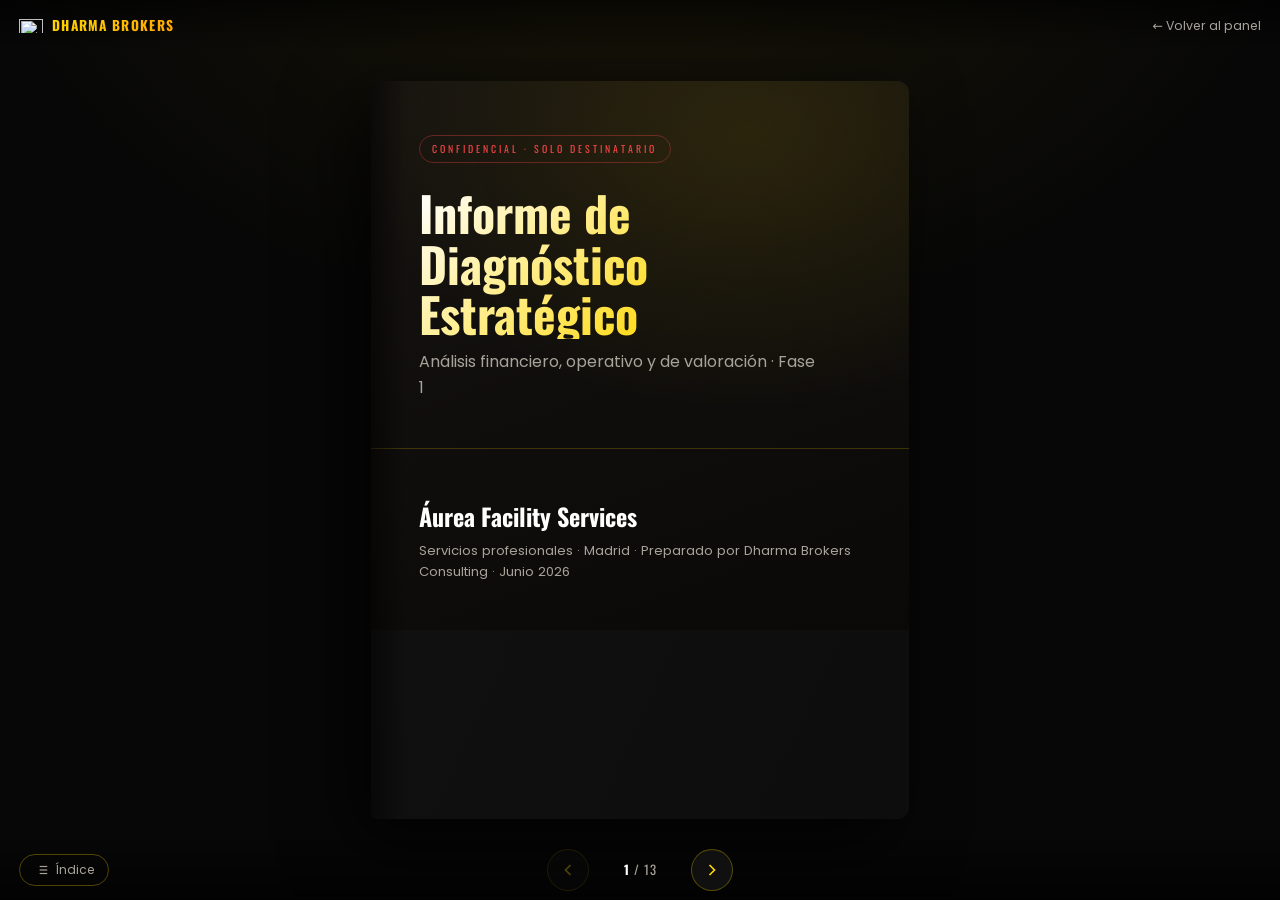
==== informe.html @ 12a85891 "Add files via upload" ====
<!doctype html>
<html lang="es">
<head>
<meta charset="utf-8">
<title>Informe de Diagnóstico · Áurea Facility Services — Dharma Brokers</title>
<meta name="viewport" content="width=device-width, initial-scale=1">
<meta name="theme-color" content="#FFD700">
<link rel="icon" href="favicon.svg">
<link rel="stylesheet" href="site.css">
<style>
  :root{ --gold-10:rgba(255,215,0,.10); --gold-20:rgba(255,215,0,.20); --gold-30:rgba(255,215,0,.30);
         --paper:#121111; --paper-2:#0d0d0d; --ink:#e9e6df; --ink-dim:#a8a39a; --ok:#22c55e; --warn:#FFA500; --crit:#ef4444; }
  *{box-sizing:border-box;}
  html,body{margin:0;height:100%;background:#070707;color:#fff;font-family:'Poppins',system-ui,sans-serif;overflow:hidden;}
  .stage{position:fixed;inset:0;display:flex;flex-direction:column;align-items:center;justify-content:center;
    background:radial-gradient(1100px 700px at 50% -10%, rgba(255,215,0,.07), transparent 60%), #070707;}
  .topbar{position:fixed;top:0;left:0;right:0;height:52px;display:flex;align-items:center;justify-content:space-between;
    padding:0 1.2rem;z-index:50;background:linear-gradient(180deg,rgba(0,0,0,.6),transparent);}
  .topbar .brand{display:inline-flex;align-items:center;gap:.55rem;}
  .topbar .brand img{width:24px;}
  .topbar .brand b{font-family:'Oswald';font-weight:800;letter-spacing:1.3px;font-size:.85rem;
    background:linear-gradient(135deg,var(--gold),var(--gold-soft));-webkit-background-clip:text;background-clip:text;-webkit-text-fill-color:transparent;}
  .topbar a.back{color:var(--ink-dim);font-size:.78rem;text-decoration:none;display:inline-flex;align-items:center;gap:.4rem;}
  .topbar a.back:hover{color:var(--gold);}

  /* book */
  .book-wrap{perspective:2600px;}
  .book{position:relative;height:min(82vh,860px);width:min(92vw, calc(82vh * 0.73));
    border-radius:6px 12px 12px 6px;box-shadow:-18px 24px 70px rgba(0,0,0,.7);}
  .page,.leaf{position:absolute;inset:0;border-radius:6px 12px 12px 6px;overflow:hidden;}
  .page{background:linear-gradient(115deg,var(--paper) 0%, var(--paper-2) 100%);}
  .page::before{content:'';position:absolute;top:0;bottom:0;left:0;width:34px;
    background:linear-gradient(90deg, rgba(0,0,0,.5), transparent);pointer-events:none;z-index:5;}
  .leaf{transform-origin:left center;transform-style:preserve-3d;transition:transform .66s cubic-bezier(.6,.02,.2,1);z-index:20;display:none;}
  .leaf .face{position:absolute;inset:0;border-radius:6px 12px 12px 6px;overflow:hidden;backface-visibility:hidden;-webkit-backface-visibility:hidden;
    background:linear-gradient(115deg,var(--paper) 0%, var(--paper-2) 100%);}
  .leaf .face.back{transform:rotateY(180deg);}
  .leaf .face::before{content:'';position:absolute;top:0;bottom:0;left:0;width:34px;background:linear-gradient(90deg, rgba(0,0,0,.5), transparent);z-index:5;}
  .leaf.flipping .face.front::after{content:'';position:absolute;inset:0;background:linear-gradient(90deg,transparent 60%,rgba(0,0,0,.32));z-index:6;}

  .pg{position:absolute;inset:0;overflow-y:auto;padding:clamp(1.6rem,3.4vw,2.8rem) clamp(1.6rem,3.4vw,2.6rem) clamp(2.4rem,4vw,3rem) clamp(2.4rem,4vw,3.2rem);}
  .pg::-webkit-scrollbar{width:5px;} .pg::-webkit-scrollbar-thumb{background:var(--gold-30);border-radius:3px;}
  .pnum{position:absolute;bottom:.9rem;right:1.4rem;font-family:'Oswald';font-size:.66rem;letter-spacing:1.5px;color:var(--ink-dim);}
  .ph{font-family:'Oswald';font-size:.64rem;letter-spacing:2.5px;text-transform:uppercase;color:var(--gold);margin-bottom:.2rem;}
  .pg h2{font-family:'Oswald';font-weight:800;font-size:clamp(1.5rem,3.4vw,2.1rem);line-height:1.1;margin:.1rem 0 1rem;color:#fff;}
  .pg h2 em{font-style:italic;color:var(--gold);}
  .pg h3{font-family:'Oswald';font-weight:700;font-size:1.05rem;color:var(--gold);margin:1.3rem 0 .5rem;}
  .pg p{font-size:clamp(.86rem,1.55vw,.96rem);line-height:1.75;color:var(--ink);margin:0 0 .85rem;}
  .pg p b{color:#fff;} .pg .dim{color:var(--ink-dim);} .pg .gold{color:var(--gold);}
  .pg .lead{font-size:clamp(1rem,1.9vw,1.15rem);line-height:1.7;color:#fff;font-weight:500;}
  .pg .rule{height:1px;background:linear-gradient(90deg,var(--gold-30),transparent);margin:1.1rem 0;}
  .pg ul{list-style:none;margin:.2rem 0 1rem;padding:0;}
  .pg ul li{position:relative;padding-left:1.3rem;margin-bottom:.5rem;font-size:.88rem;line-height:1.55;color:var(--ink);}
  .pg ul li::before{content:'';position:absolute;left:.2rem;top:.62em;width:6px;height:6px;border-radius:50%;background:var(--gold);}

  /* visual bits inside pages */
  .statband{display:flex;gap:.7rem;margin:1rem 0;flex-wrap:wrap;}
  .sb{flex:1;min-width:88px;background:rgba(255,255,255,.03);border:1px solid var(--gold-20);border-radius:11px;padding:.7rem .8rem;}
  .sb .v{font-family:'Oswald';font-weight:800;font-size:1.5rem;line-height:1;}
  .sb .l{font-size:.64rem;color:var(--ink-dim);margin-top:.25rem;letter-spacing:.4px;text-transform:uppercase;}
  .scbar{margin:.5rem 0;}
  .scbar .row{display:grid;grid-template-columns:96px 1fr auto;align-items:center;gap:.7rem;margin-bottom:.5rem;}
  .scbar .row .n{font-size:.78rem;color:var(--ink-dim);}
  .scbar .row .t{height:20px;border-radius:6px;background:rgba(255,255,255,.05);overflow:hidden;}
  .scbar .row .t>i{display:block;height:100%;border-radius:6px;}
  .scbar .row .e{font-family:'Oswald';font-weight:700;font-size:.92rem;color:#fff;}
  .quotebox{border-left:3px solid var(--gold);background:rgba(255,215,0,.05);border-radius:0 10px 10px 0;padding:.9rem 1.1rem;margin:1rem 0;font-style:italic;color:#fff;font-size:.92rem;line-height:1.55;}
  .coi{display:inline-block;background:rgba(239,68,68,.13);color:#ff8585;border-radius:7px;padding:.25rem .6rem;font-family:'Oswald';font-weight:700;font-size:.8rem;letter-spacing:.5px;}
  .kv{display:flex;justify-content:space-between;border-top:1px solid rgba(255,255,255,.07);padding:.45rem 0;font-size:.85rem;}
  .kv span:first-child{color:var(--ink-dim);} .kv span:last-child{color:#fff;font-family:'Oswald';font-weight:600;}
  .areagrid .ar{display:grid;grid-template-columns:42px 1fr;gap:.7rem;align-items:center;padding:.55rem 0;border-top:1px solid rgba(255,255,255,.07);}
  .areagrid .ar .as{font-family:'Oswald';font-weight:800;font-size:1.2rem;text-align:center;}
  .areagrid .ar b{font-size:.92rem;color:#fff;} .areagrid .ar p{margin:.1rem 0 0;font-size:.76rem;color:var(--ink-dim);line-height:1.4;}

  /* cover */
  .cover{display:flex;flex-direction:column;height:100%;justify-content:space-between;
    background:radial-gradient(700px 500px at 70% 10%, rgba(255,215,0,.10), transparent 55%), linear-gradient(160deg,#161310,#0a0908);}
  .cover .ct{padding:clamp(2rem,4vw,3rem);}
  .cover img.logo{width:56px;margin-bottom:1.5rem;}
  .cover .conf{font-family:'Oswald';font-size:.62rem;letter-spacing:3px;text-transform:uppercase;color:var(--crit);border:1px solid rgba(239,68,68,.35);border-radius:50px;padding:.3rem .8rem;display:inline-block;}
  .cover h1{font-family:'Oswald';font-weight:800;font-size:clamp(2rem,5vw,3rem);line-height:1.05;margin:1.6rem 0 .6rem;
    background:linear-gradient(135deg,#fff 0%,var(--gold) 70%,var(--gold-soft));-webkit-background-clip:text;background-clip:text;-webkit-text-fill-color:transparent;}
  .cover .sub{color:var(--ink-dim);font-size:1rem;line-height:1.6;max-width:90%;}
  .cover .foot{padding:clamp(2rem,4vw,3rem);border-top:1px solid var(--gold-20);}
  .cover .foot .co{font-family:'Oswald';font-weight:700;font-size:1.5rem;color:#fff;}
  .cover .foot .meta{color:var(--ink-dim);font-size:.82rem;margin-top:.3rem;}

  c-c{color:var(--crit);} 

  /* chrome / controls */
  .controls{position:fixed;bottom:0;left:0;right:0;height:60px;display:flex;align-items:center;justify-content:center;gap:1rem;z-index:50;
    background:linear-gradient(0deg,rgba(0,0,0,.6),transparent);}
  .nbtn{width:42px;height:42px;border-radius:50%;border:1px solid var(--gold-30);background:rgba(20,20,20,.8);color:var(--gold);cursor:pointer;display:grid;place-items:center;transition:all .15s;}
  .nbtn:hover{background:var(--gold-10);} .nbtn:disabled{opacity:.3;cursor:default;}
  .nbtn svg{width:20px;height:20px;}
  .pind{font-family:'Oswald';font-size:.8rem;letter-spacing:1px;color:var(--ink-dim);min-width:70px;text-align:center;}
  .pind b{color:#fff;}
  .idxbtn{position:absolute;left:1.2rem;background:transparent;border:1px solid var(--gold-30);color:var(--ink-dim);border-radius:50px;padding:.4rem .9rem;font-family:'Poppins';font-size:.76rem;cursor:pointer;display:inline-flex;align-items:center;gap:.4rem;}
  .idxbtn:hover{color:var(--gold);border-color:var(--gold);}
  .edge{position:absolute;top:0;bottom:0;width:22%;z-index:18;cursor:pointer;}
  .edge.l{left:0;} .edge.r{right:0;}

  /* index drawer */
  .drawer{position:fixed;inset:0;z-index:60;background:rgba(7,7,7,.9);backdrop-filter:blur(8px);display:none;padding:3.5rem 1.5rem;overflow-y:auto;}
  .drawer.open{display:block;}
  .drawer-in{max-width:560px;margin:0 auto;}
  .drawer h3{font-family:'Oswald';font-weight:800;font-size:1.4rem;color:#fff;margin:0 0 1.2rem;}
  .drawer .it{display:flex;align-items:center;gap:.9rem;padding:.75rem .9rem;border-radius:10px;cursor:pointer;border:1px solid transparent;}
  .drawer .it:hover{background:var(--gold-10);border-color:var(--gold-30);}
  .drawer .it .ix{font-family:'Oswald';font-weight:700;color:var(--gold);width:28px;}
  .drawer .it .ti{color:#eee;font-size:.94rem;}
  .drawer .close{position:absolute;top:1.2rem;right:1.4rem;background:transparent;border:none;color:var(--ink-dim);font-size:1.8rem;cursor:pointer;line-height:1;}
  .progress{position:fixed;top:0;left:0;height:2px;background:linear-gradient(90deg,var(--gold),var(--gold-soft));z-index:55;transition:width .3s;}

  @media (max-width:560px){
    .book{height:min(80vh,720px);width:94vw;}
    .topbar .brand b{display:none;}
  }
</style>
</head>
<body>

<div class="progress" id="progress"></div>
<div class="topbar">
  <span class="brand"><img src="assets/logo-compass-white.png" alt=""><b>DHARMA BROKERS</b></span>
  <a class="back" href="index.html">← Volver al panel</a>
</div>

<div class="stage">
  <div class="book-wrap">
    <div class="book">
      <div class="page"><div id="bookFront"></div></div>
      <div class="leaf" id="leaf">
        <div class="face front"></div>
        <div class="face back"></div>
      </div>
      <div class="edge l" id="edgeL"></div>
      <div class="edge r" id="edgeR"></div>
    </div>
  </div>
</div>

<div class="controls">
  <button class="idxbtn" id="idxBtn"><svg width="14" height="14" viewBox="0 0 24 24" fill="none" stroke="currentColor" stroke-width="2"><line x1="8" y1="6" x2="21" y2="6"/><line x1="8" y1="12" x2="21" y2="12"/><line x1="8" y1="18" x2="21" y2="18"/><line x1="3" y1="6" x2="3.01" y2="6"/><line x1="3" y1="12" x2="3.01" y2="12"/><line x1="3" y1="18" x2="3.01" y2="18"/></svg> Índice</button>
  <button class="nbtn" id="prev"><svg viewBox="0 0 24 24" fill="none" stroke="currentColor" stroke-width="2"><path d="M15 18l-6-6 6-6"/></svg></button>
  <div class="pind" id="pind"></div>
  <button class="nbtn" id="next"><svg viewBox="0 0 24 24" fill="none" stroke="currentColor" stroke-width="2"><path d="M9 18l6-6-6-6"/></svg></button>
</div>

<div class="drawer" id="drawer">
  <button class="close" id="drawerClose">×</button>
  <div class="drawer-in"><h3>Índice del informe</h3><div id="drawerList"></div></div>
</div>

<script>
/* ---- helpers para bloques visuales ---- */
function scbar(rows){ // rows: [name, pct, value, color]
  return '<div class="scbar">' + rows.map(function(r){
    return '<div class="row"><span class="n">'+r[0]+'</span><span class="t"><i style="width:'+r[1]+'%;background:'+r[3]+'"></i></span><span class="e">'+r[2]+'</span></div>';
  }).join('') + '</div>';
}

/* ============================== PÁGINAS ============================== */
var PAGES = [
{ title:'Portada', html:
  '<div class="cover">'+
   '<div class="ct"><img class="logo" src="assets/logo-compass-white.png" alt="">'+
     '<span class="conf">Confidencial · solo destinatario</span>'+
     '<h1>Informe de Diagnóstico Estratégico</h1>'+
     '<div class="sub">Análisis financiero, operativo y de valoración · Fase 1</div>'+
   '</div>'+
   '<div class="foot"><div class="co">Áurea Facility Services</div>'+
     '<div class="meta">Servicios profesionales · Madrid · Preparado por Dharma Brokers Consulting · Junio 2026</div></div>'+
  '</div>' },

{ title:'Índice y cómo leerlo', html:
  '<div class="pg"><div class="ph">Orientación</div><h2>Cómo leer <em>este informe</em>.</h2>'+
  '<p>Este documento es un diagnóstico priorizado, no exhaustivo. En 5 días hemos identificado el 80 % de los factores que más afectan al valor de su empresa y a su autonomía operativa. No encontrará relleno: cada afirmación tiene un número detrás.</p>'+
  '<div class="rule"></div>'+
  '<h3>Recorrido</h3>'+
  '<ul>'+
   '<li><b>Resumen ejecutivo</b> — la tesis en una página.</li>'+
   '<li><b>La empresa y su mercado</b> — contexto.</li>'+
   '<li><b>Valoración</b> — tres escenarios y su metodología.</li>'+
   '<li><b>Dependencia del fundador</b> — la cifra que descuentan los compradores.</li>'+
   '<li><b>Los 3 bloqueos críticos</b> — con coste de inacción.</li>'+
   '<li><b>Diagnóstico por área</b> y <b>hoja de ruta de 90 días</b>.</li>'+
   '<li><b>Pre-auditoría</b> y siguiente paso.</li>'+
  '</ul>'+
  '<div class="quotebox">Lo que sigue está pensado para que pueda tomar una decisión — crecer, vender o captar capital — con criterio, no con intuición.</div>'+
  '</div>' },

{ title:'Resumen ejecutivo', html:
  '<div class="pg"><div class="ph">01 · Resumen ejecutivo</div><h2>Negocio rentable y con marca, pero <em>atado a su fundador</em>.</h2>'+
  '<p class="lead">Áurea es un activo sano con cimientos vendibles — y, hoy, una extensión de su dueño.</p>'+
  '<p>Con 9 años de trayectoria, <b>1,6 M€</b> de facturación y un EBITDA normalizado del <b>15 %</b>, Áurea cuenta con contratos recurrentes, una tasa de renovación superior al 85 % y reputación en su nicho. Su foso defensivo es la confianza de clientes de larga duración.</p>'+
  '<p>El problema no es comercial, es estructural: el negocio depende del fundador en sus tres engranajes críticos — cierra él las ventas relevantes, valida él la operativa y centraliza él la cuenta que aporta el <b>28 %</b> de la facturación. Un comprador descuenta esa dependencia con fuerza.</p>'+
  '<div class="statband">'+
    '<div class="sb"><div class="v" style="color:#ff6b6b">3,2<span style="font-size:.7rem">/10</span></div><div class="l">Autonomía</div></div>'+
    '<div class="sb"><div class="v" style="color:var(--warn)">41</div><div class="l">Prep. venta</div></div>'+
    '<div class="sb"><div class="v" style="color:var(--warn)">54</div><div class="l">Salud operativa</div></div>'+
  '</div>'+
  '<p>La oportunidad: la empresa está dejando entre un <b class="gold">25 % y 30 %</b> de su valoración sobre la mesa. Capturarla no exige vender más, sino transformar conocimiento tácito en activo transferible.</p>'+
  '</div>' },

{ title:'La empresa y su mercado', html:
  '<div class="pg"><div class="ph">02 · Contexto</div><h2>La empresa y <em>su mercado</em>.</h2>'+
  '<p>Áurea opera en mantenimiento integral (facility management) para clientes corporativos en el área de Madrid: limpieza técnica, pequeñas reformas, mantenimiento preventivo y correctivo. Es un mercado fragmentado, de relación y recurrencia, donde la confianza pesa más que el precio — y donde la consolidación por compra es habitual.</p>'+
  '<h3>Lo que la hace valiosa</h3>'+
  '<ul><li>Ingresos recurrentes con renovación &gt; 85 %.</li>'+
   '<li>Reputación y red de contactos del fundador en el tejido empresarial local.</li>'+
   '<li>Equipo operativo competente y estable.</li></ul>'+
  '<h3>Lo que un comprador mira primero</h3>'+
  '<ul><li>¿Sobrevive la cartera sin el fundador?</li>'+
   '<li>¿Está el conocimiento documentado o en cabezas?</li>'+
   '<li>¿Son los números verificables?</li></ul>'+
  '<p class="dim">Las tres respuestas, hoy, juegan en contra del precio. Las tres son corregibles en 90 días.</p>'+
  '</div>' },

{ title:'Valoración', html:
  '<div class="pg"><div class="ph">03 · Valoración</div><h2>Cuánto vale <em>hoy</em> — y cuánto podría valer.</h2>'+
  '<p>Aplicando múltiplos de EBITDA del sector servicios (<b>5,0× base</b>) sobre un EBITDA normalizado de <b>240 k€</b>, ajustado por geografía, ciclo de mercado, tamaño, crecimiento, antigüedad, recurrencia y dependencia del fundador:</p>'+
  scbar([['Mínimo viable',55,'520 K€','linear-gradient(90deg,#ef4444,#f87171)'],
         ['Realista (hoy)',78,'737 K€','linear-gradient(90deg,#FFD700,#FFA500)'],
         ['Objetivo',100,'945 K€','linear-gradient(90deg,#FFA500,#22c55e)']])+
  '<div class="kv"><span>Fórmula</span><span style="font-size:.78rem">EBITDA × Múltiplo × Ajustes × Dependencia</span></div>'+
  '<div class="kv"><span>EBITDA normalizado</span><span>240 K€</span></div>'+
  '<div class="kv"><span>Múltiplo efectivo (realista)</span><span>3,07×</span></div>'+
  '<p style="margin-top:1rem">La palanca que separa el escenario realista del objetivo es la <b>dependencia del fundador</b>. Reducirla de alta a baja añade <b class="gold">≈208 K€</b> de valor — sin tocar la facturación. El resto de palancas (geografía, ciclo, tamaño…) ajustan el múltiplo base de mercado.</p>'+
  '<p class="dim" style="font-size:.78rem">Rango orientativo. Una valoración formal requiere due diligence y comparables transaccionales recientes.</p>'+
  '</div>' },

{ title:'Dependencia del fundador', html:
  '<div class="pg"><div class="ph">04 · Dependencia</div><h2>Dónde se va el tiempo <em>del dueño</em>.</h2>'+
  '<p>El fundador dedica <b>31 horas semanales</b> a la operativa, con un índice de dependencia de <b style="color:#ff6b6b">7,5/10</b>. La concentración es máxima donde más duele para una venta: Ventas y Delivery.</p>'+
  scbar([['Ventas',100,'12 h','linear-gradient(90deg,#ef4444,#f87171)'],
         ['Delivery',67,'8 h','linear-gradient(90deg,#ef4444,#f87171)'],
         ['Administración',50,'6 h','linear-gradient(90deg,#FFA500,#FFD700)'],
         ['Marketing',25,'3 h','linear-gradient(90deg,#38bdf8,#7dd3fc)'],
         ['Seguridad',17,'2 h','linear-gradient(90deg,#FFA500,#FFD700)']])+
  '<h3>Relaciones críticas no documentadas</h3>'+
  '<ul><li>Cliente principal (28 % de la facturación): relación exclusiva del fundador, sin permanencia.</li>'+
   '<li>Proveedor clave: acuerdo de precio verbal, sin formalizar.</li>'+
   '<li>Línea de crédito (120 k€): avalada a título personal del fundador.</li></ul>'+
  '<div class="quotebox">Todo lo que se va con el fundador si él se va. Es lo primero que un comprador exige blindar.</div>'+
  '</div>' },

{ title:'Bloqueo 1 · Concentración de cliente', html:
  '<div class="pg"><div class="ph">05 · Bloqueo crítico #1</div><h2>Concentración <em>de cliente</em>.</h2>'+
  '<span class="coi">COI: 38 K€ / trimestre</span>'+
  '<p style="margin-top:1rem">Un solo cliente concentra el <b>28 %</b> de la facturación (≈448 k€/año) y su relación depende en exclusiva del fundador, sin contrato de permanencia. Si ese cliente se va — o se va con el fundador tras la operación — el negocio pierde más de un cuarto de sus ingresos de golpe. No reduce el valor por rentabilidad, sino por <b>riesgo de ingresos</b>: el múltiplo aplicable cae.</p>'+
  '<h3>Evidencia</h3>'+
  '<ul><li>El segundo mayor cliente no llega a 95 k€/año.</li>'+
   '<li>No existe contrato de permanencia ni penalización por salida.</li>'+
   '<li>El interlocutor único es el fundador; el equipo no tiene relación directa.</li></ul>'+
  '<div class="quotebox">Recomendación: contrato a 24 meses y un segundo interlocutor del equipo en la cuenta, antes de cualquier proceso de venta.</div>'+
  '</div>' },

{ title:'Bloqueo 2 · Operativa sin documentar', html:
  '<div class="pg"><div class="ph">05 · Bloqueo crítico #2</div><h2>Operativa <em>sin documentar</em>.</h2>'+
  '<span class="coi">COI: 30 K€ / trimestre</span>'+
  '<p style="margin-top:1rem">El proceso de entrega funciona bien, pero vive en la cabeza del fundador y de dos responsables veteranos. No hay procedimientos escritos ni formación reglada. Esto pone un techo a la escala — no se crece sin clonar al dueño — y es un riesgo que el due diligence saca a la luz: la calidad la garantizan personas, no un sistema.</p>'+
  '<h3>Evidencia</h3>'+
  '<ul><li>0 de los 5 servicios principales tiene procedimiento (SOP) escrito.</li>'+
   '<li>La incorporación de un técnico depende de acompañamiento informal.</li>'+
   '<li>Dos personas concentran el conocimiento crítico.</li></ul>'+
  '<div class="quotebox">Recomendación: documentar los SOP de los 5 servicios core y formar al equipo. Es la palanca que más sube la valoración.</div>'+
  '</div>' },

{ title:'Bloqueo 3 · Información financiera dispersa', html:
  '<div class="pg"><div class="ph">05 · Bloqueo crítico #3</div><h2>Información financiera <em>dispersa</em>.</h2>'+
  '<span class="coi">COI: 22 K€ / trimestre</span>'+
  '<p style="margin-top:1rem">Los números existen pero están repartidos entre la gestoría, hojas de cálculo propias y el criterio del fundador. No hay un cuadro de mando con el margen real por línea de servicio, así que las decisiones de precio se toman por intuición. Un comprador interpreta la opacidad como riesgo y la castiga — a menudo más que al propio resultado, porque no puede confiar en lo que no puede verificar.</p>'+
  '<h3>Evidencia</h3>'+
  '<ul><li>El margen por línea solo se conoce agregado al cierre anual.</li>'+
   '<li>Conviven tres fuentes de verdad sin conciliar.</li>'+
   '<li>Sin previsión de tesorería más allá de 30 días.</li></ul>'+
  '<div class="quotebox">Recomendación: cuadro de mando único con margen por línea, caja y antigüedad de cobros. Bajo esfuerzo, alto retorno.</div>'+
  '</div>' },

{ title:'Diagnóstico por área', html:
  '<div class="pg"><div class="ph">06 · Diagnóstico</div><h2>Las cinco áreas, <em>sin maquillaje</em>.</h2>'+
  '<div class="areagrid">'+
    '<div class="ar"><div class="as" style="color:#ff6b6b">38</div><div><b>Ventas</b> <span style="color:#ff8585;font-size:.72rem">· crítico</span><p>El proceso de venta es el fundador. Sin CRM. Cuenta principal concentrada.</p></div></div>'+
    '<div class="ar"><div class="as" style="color:var(--warn)">48</div><div><b>Marketing</b> <span style="color:var(--warn);font-size:.72rem">· atención</span><p>Capta por recomendación; sin sistema ni atribución.</p></div></div>'+
    '<div class="ar"><div class="as" style="color:var(--warn)">50</div><div><b>Seguridad</b> <span style="color:var(--warn);font-size:.72rem">· atención</span><p>Accesos y crédito a nombre personal. Punto único de fallo.</p></div></div>'+
    '<div class="ar"><div class="as" style="color:var(--warn)">56</div><div><b>Delivery</b> <span style="color:var(--warn);font-size:.72rem">· atención</span><p>Buena calidad sobre conocimiento tácito. Sin SOP.</p></div></div>'+
    '<div class="ar"><div class="as" style="color:var(--warn)">58</div><div><b>Administración</b> <span style="color:var(--warn);font-size:.72rem">· atención</span><p>Caja sana, pero sin cuadro de mando ni margen por línea.</p></div></div>'+
  '</div>'+
  '<p style="margin-top:1rem" class="dim">Ninguna área está optimizada. La buena noticia: todas mejoran con las mismas tres palancas — documentar, delegar y dar visibilidad.</p>'+
  '</div>' },

{ title:'Hoja de ruta 90 días', html:
  '<div class="pg"><div class="ph">07 · Hoja de ruta</div><h2>90 días. <em>Accionable, no genérica</em>.</h2>'+
  '<div class="statband">'+
    '<div class="sb"><div class="v gold">+335 K€</div><div class="l">Valor potencial</div></div>'+
    '<div class="sb"><div class="v">33 h</div><div class="l">Horas/mes liberadas</div></div>'+
  '</div>'+
  '<h3>Días 0-30 · cimientos</h3>'+
  '<ul><li>Blindar el cliente principal (contrato 24 meses).</li><li>Cuadro de mando financiero (margen por línea).</li></ul>'+
  '<h3>Días 30-60 · transferir</h3>'+
  '<ul><li>Documentar los SOP de los 5 servicios core.</li><li>Delegar el cierre comercial &lt; 15 k€.</li></ul>'+
  '<h3>Días 60-90 · escalar</h3>'+
  '<ul><li>Automatizar captación y seguimiento.</li><li>Regularizar accesos y relaciones críticas.</li></ul>'+
  '<p class="dim">Prioridad por impacto en valor, no por urgencia operativa. La acción de mayor retorno es documentar la operativa (+90 k€).</p>'+
  '</div>' },

{ title:'Pre-auditoría y conclusión', html:
  '<div class="pg"><div class="ph">08 · Pre-auditoría · conclusión</div><h2>Lo que pediría <em>un comprador serio</em>.</h2>'+
  '<p>Preparación documental actual: <b class="gold">≈41 %</b>. Huecos de alto impacto sin resolver: contratos con clientes top-5, procedimientos operativos y cuentas auditadas.</p>'+
  '<div class="kv"><span>Cuentas auditadas (3 ejercicios)</span><span style="color:var(--warn)">Parcial</span></div>'+
  '<div class="kv"><span>Contratos clientes top-5</span><span style="color:#ff8585">Falta</span></div>'+
  '<div class="kv"><span>Procedimientos operativos (SOP)</span><span style="color:#ff8585">Falta</span></div>'+
  '<div class="kv"><span>Organigrama y puestos</span><span style="color:var(--ok)">Completo</span></div>'+
  '<div class="rule"></div>'+
  '<h3>Conclusión</h3>'+
  '<p>Áurea es un negocio sano y con marca, pero hoy es una extensión de su fundador. La oportunidad no es arreglar algo roto, sino convertir un activo personal en un <b>activo transferible</b> — y capturar el 25-30 % de valoración que esa transformación libera. El siguiente paso natural es ejecutar la hoja de ruta.</p>'+
  '</div>' },

{ title:'Contraportada', html:
  '<div class="cover">'+
   '<div class="ct"><img class="logo" src="assets/logo-compass-white.png" alt="">'+
     '<h1 style="font-size:clamp(1.7rem,4vw,2.4rem)">¿Listo para ejecutar la hoja de ruta?</h1>'+
     '<div class="sub">Este diagnóstico es 100 % suyo y autónomo. Si decide ejecutarlo con nosotros en la Fase 2, el coste de la Fase 1 se descuenta al completo.</div>'+
   '</div>'+
   '<div class="foot"><div class="co" style="font-size:1.1rem">Dharma Brokers Consulting</div>'+
     '<div class="meta">Operaciones confidenciales · Europa · LATAM · EE.UU. · © 2026</div></div>'+
  '</div>' },
];

/* ============================== MOTOR DEL LIBRO ============================== */
var KEY='dharma_book_pg';
var cur = (function(){ var n=parseInt(localStorage.getItem(KEY),10); return (isFinite(n)&&n>=0&&n<PAGES.length)?n:0; })();
var busy=false;
var bookFront=document.getElementById('bookFront');
var leaf=document.getElementById('leaf');
var faceFront=leaf.querySelector('.front'), faceBack=leaf.querySelector('.back');
var pind=document.getElementById('pind'), progress=document.getElementById('progress');
var prevB=document.getElementById('prev'), nextB=document.getElementById('next');

function chrome(){
  pind.innerHTML='<b>'+(cur+1)+'</b> / '+PAGES.length;
  progress.style.width=((cur)/(PAGES.length-1)*100)+'%';
  prevB.disabled=(cur===0); nextB.disabled=(cur===PAGES.length-1);
  localStorage.setItem(KEY,cur);
}
function showStatic(){ bookFront.innerHTML=PAGES[cur].html; chrome(); }

function go(dir){
  var dest=cur+dir;
  if(busy||dest<0||dest>=PAGES.length) return;
  busy=true;
  bookFront.innerHTML=PAGES[dest].html; // destino debajo
  leaf.style.transition='none';
  if(dir>0){ faceFront.innerHTML=PAGES[cur].html; faceBack.innerHTML=PAGES[dest].html; leaf.style.transform='rotateY(0deg)'; }
  else      { faceFront.innerHTML=PAGES[dest].html; faceBack.innerHTML=PAGES[cur].html; leaf.style.transform='rotateY(-180deg)'; }
  leaf.style.display='block'; leaf.classList.add('flipping');
  // force reflow then animate
  void leaf.offsetWidth;
  leaf.style.transition='transform .66s cubic-bezier(.6,.02,.2,1)';
  leaf.style.transform= dir>0 ? 'rotateY(-180deg)' : 'rotateY(0deg)';
  var done=function(){
    leaf.removeEventListener('transitionend',done);
    leaf.style.display='none'; leaf.classList.remove('flipping');
    cur=dest; chrome(); busy=false;
  };
  leaf.addEventListener('transitionend',done);
  // safety timeout
  setTimeout(function(){ if(busy){ done(); } },800);
}

function goTo(i){ if(i===cur)return; cur=i; showStatic(); }

prevB.onclick=function(){go(-1);};
nextB.onclick=function(){go(1);};
document.getElementById('edgeR').onclick=function(){go(1);};
document.getElementById('edgeL').onclick=function(){go(-1);};
document.addEventListener('keydown',function(e){ if(e.key==='ArrowRight')go(1); else if(e.key==='ArrowLeft')go(-1); else if(e.key==='Escape')closeDrawer(); });

/* swipe */
var tx=null;
document.querySelector('.book').addEventListener('touchstart',function(e){tx=e.touches[0].clientX;},{passive:true});
document.querySelector('.book').addEventListener('touchend',function(e){ if(tx===null)return; var dx=e.changedTouches[0].clientX-tx; if(Math.abs(dx)>45){ go(dx<0?1:-1);} tx=null;},{passive:true});

/* index drawer */
var drawer=document.getElementById('drawer'), list=document.getElementById('drawerList');
PAGES.forEach(function(p,i){
  var d=document.createElement('div'); d.className='it';
  d.innerHTML='<span class="ix">'+(i+1)+'</span><span class="ti">'+p.title+'</span>';
  d.onclick=function(){ goTo(i); closeDrawer(); };
  list.appendChild(d);
});
function openDrawer(){drawer.classList.add('open');}
function closeDrawer(){drawer.classList.remove('open');}
document.getElementById('idxBtn').onclick=openDrawer;
document.getElementById('drawerClose').onclick=closeDrawer;
drawer.addEventListener('click',function(e){ if(e.target===drawer) closeDrawer(); });

showStatic();
</script>
</body>
</html>
---- site.css ----
/* ============================================================
   DHARMA BROKERS — Site CSS
   Diagnóstico · Optimización · Intermediación
   ============================================================ */

@import url('https://fonts.googleapis.com/css2?family=Oswald:wght@400;500;600;700;800;900&family=Poppins:wght@300;400;500;600;700;800&display=swap');

:root {
  --gold: #FFD700;
  --gold-soft: #FFA500;
  --gold-deep: #FF8C00;
  --dark: #0A0A0A;
  --dark-2: #131313;
  --dark-3: #1A1A1A;
  --text: #FFFFFF;
  --text-muted: #B0B0B0;
  --text-dim: rgba(255,255,255,0.4);
  --line: rgba(255,215,0,0.12);
  --line-soft: rgba(255,215,0,0.06);
  --danger: #ef4444;
  --container: 1280px;
}

*,*::before,*::after { box-sizing: border-box; margin: 0; padding: 0; }

html, body { background: var(--dark); color: var(--text); font-family: 'Poppins', system-ui, sans-serif; line-height: 1.6; -webkit-font-smoothing: antialiased; overflow-x: hidden; }

h1,h2,h3,h4,h5,h6 { font-family: 'Oswald', sans-serif; font-weight: 700; color: var(--text); line-height: 1.15; }
em { font-style: italic; color: var(--gold); }
a { color: inherit; text-decoration: none; }

/* Matrix BG canvas */
.matrix-bg { position: fixed; inset: 0; width: 100vw; height: 100vh; z-index: 0; pointer-events: none; opacity: 0.14; }

/* Make everything else stack above */
.nav, section, footer, .chatbot-launcher, .chatbot-panel { position: relative; z-index: 1; }

.wrap { max-width: var(--container); margin: 0 auto; padding: 0 1.5rem; }

/* ============================================================
   NAV
   ============================================================ */
.nav { position: sticky; top: 0; backdrop-filter: blur(20px); -webkit-backdrop-filter: blur(20px); background: rgba(10,10,10,0.78); border-bottom: 1px solid var(--line); z-index: 100; }
.nav-inner { max-width: var(--container); margin: 0 auto; padding: 1.1rem 1.5rem; display: flex; align-items: center; justify-content: space-between; gap: 1.5rem; }
.brand { display: inline-flex; align-items: center; gap: .75rem; }
.brand img { width: 36px; height: auto; aspect-ratio: 666/375; object-fit: contain; transition: filter .3s ease, transform .3s ease; }
.brand:hover img { filter: brightness(0) saturate(100%) invert(73%) sepia(78%) saturate(450%) hue-rotate(359deg) brightness(104%) contrast(104%); transform: rotate(90deg); }
.wordmark { font-family: 'Oswald'; font-weight: 800; font-size: 1.15rem; letter-spacing: 1.6px;
  background: linear-gradient(135deg,var(--gold),var(--gold-soft));
  -webkit-background-clip: text; background-clip: text; -webkit-text-fill-color: transparent; }

.nav-links { display: flex; align-items: center; gap: 1.6rem; }
.nav-links > a { color: #ddd; font-size: .92rem; font-weight: 500; transition: color .2s; }
.nav-links > a:hover { color: var(--gold); }
.nav-links .nav-cta { background: linear-gradient(135deg,var(--gold),var(--gold-soft)); color: var(--dark); padding: .55rem 1.2rem; border-radius: 50px; font-weight: 700; font-size: .85rem; }
.nav-links .nav-cta:hover { color: var(--dark); transform: translateY(-1px); }

.lang-switch { display: inline-flex; gap: .4rem; font-size: .75rem; color: var(--text-muted); letter-spacing: 1px; }
.lang-switch a { color: var(--text-muted); cursor: pointer; }
.lang-switch a.on { color: var(--gold); font-weight: 700; }
.lang-switch span { color: var(--text-dim); }

/* Dropdown */
.has-dropdown { position: relative; }
.has-dropdown > a::after { content: ' ▾'; font-size: .65em; opacity: .6; }
.dropdown { position: absolute; top: 100%; left: 50%; transform: translateX(-50%) translateY(8px); background: var(--dark-3); border: 1px solid var(--line); border-radius: 12px; padding: .5rem 0; min-width: 240px; opacity: 0; pointer-events: none; transition: opacity .2s, transform .2s; box-shadow: 0 30px 80px rgba(0,0,0,0.6); }
.dropdown::before { content: ''; position: absolute; top: -8px; left: 0; right: 0; height: 8px; }
.has-dropdown:hover .dropdown,
.has-dropdown:focus-within .dropdown { opacity: 1; pointer-events: auto; transform: translateX(-50%) translateY(2px); }
.dropdown a { display: block; padding: .7rem 1.2rem; font-size: .9rem; color: #ddd; transition: background .15s, color .15s; }
.dropdown a:hover { background: rgba(255,215,0,0.08); color: var(--gold); }
.dropdown .sep { height: 1px; background: var(--line-soft); margin: .5rem .8rem; }
.dropdown small { display: block; padding: .3rem 1.2rem .5rem; font-size: .65rem; letter-spacing: 1.5px; color: var(--gold); font-weight: 700; text-transform: uppercase; }

/* Hamburger (mobile) */
.hamburger { display: none; flex-direction: column; gap: 5px; cursor: pointer; padding: 6px; }
.hamburger span { width: 24px; height: 2px; background: var(--gold); border-radius: 2px; transition: all .25s; }
.mobile-menu { display: none; position: fixed; inset: 0; background: rgba(10,10,10,0.98); backdrop-filter: blur(20px); z-index: 99; padding: 5rem 2rem 2rem; overflow-y: auto; }
.mobile-menu.open { display: block; }
.mobile-menu a { display: block; padding: 1rem 0; font-size: 1.1rem; font-weight: 600; border-bottom: 1px solid var(--line-soft); color: #fff; }
.mobile-menu a.sub { padding-left: 1.5rem; font-size: .95rem; font-weight: 500; color: var(--text-muted); border-bottom: none; }
.mobile-menu .label { display: block; padding: 1.4rem 0 .4rem; font-size: .7rem; letter-spacing: 2px; color: var(--gold); font-weight: 700; text-transform: uppercase; }

@media (max-width: 980px) {
  .nav-links { display: none; }
  .hamburger { display: flex; }
}

/* ============================================================
   BUTTONS
   ============================================================ */
.btn { display: inline-flex; align-items: center; justify-content: center; gap: .5rem; padding: .9rem 1.6rem; border-radius: 50px; font-weight: 600; font-size: .95rem; font-family: 'Poppins'; cursor: pointer; transition: all .25s; border: none; line-height: 1; }
.btn-primary { background: linear-gradient(135deg,var(--gold),var(--gold-soft)); color: var(--dark); box-shadow: 0 10px 30px rgba(255,215,0,0.15); }
.btn-primary:hover { transform: translateY(-2px); box-shadow: 0 18px 50px rgba(255,215,0,0.30); }
.btn-ghost { background: transparent; border: 1.5px solid rgba(255,215,0,0.4); color: #fff; }
.btn-ghost:hover { border-color: var(--gold); background: rgba(255,215,0,0.06); }
.btn-sm { padding: .55rem 1.1rem; font-size: .82rem; }

/* ============================================================
   SECTION CHROME
   ============================================================ */
section { padding: 7rem 0; position: relative; }
.eyebrow { display: inline-flex; align-items: center; gap: .5rem; padding: .45rem 1rem; border: 1px solid rgba(255,215,0,0.3); border-radius: 50px; color: var(--gold); font-size: .72rem; letter-spacing: 3px; font-weight: 700; text-transform: uppercase; margin-bottom: 1.2rem; }
.eyebrow i.lucide { width: 14px; height: 14px; }
.section-title { font-family: 'Oswald'; font-weight: 700; font-size: clamp(2rem,4vw,3.2rem); line-height: 1.15; margin-bottom: 1rem; max-width: 900px; text-wrap: balance; }
.section-title em { font-style: italic; }
.section-sub { color: var(--text-muted); font-size: 1.1rem; line-height: 1.7; max-width: 760px; }

/* ============================================================
   HERO
   ============================================================ */
.hero { padding: 5rem 0 4rem; }
.hero-eyebrow { display: inline-block; color: var(--gold); font-size: .72rem; letter-spacing: 3px; font-weight: 700; text-transform: uppercase; margin-bottom: 1.4rem; }
.hero-title { font-family: 'Oswald'; font-weight: 700; font-size: clamp(2.6rem,5.4vw,4.6rem); line-height: 1.05; max-width: 1000px; text-wrap: balance; }
.hero-title em { font-style: italic; color: var(--gold); }
.hero-sub { color: var(--text-muted); font-size: 1.22rem; line-height: 1.65; max-width: 760px; margin-top: 1.4rem; }
.hero-cta { display: flex; gap: 1rem; margin-top: 2rem; flex-wrap: wrap; }
.auth-strip { margin-top: 2.4rem; display: flex; gap: 1.4rem 2.4rem; flex-wrap: wrap; color: var(--text-muted); font-size: .85rem; }
.auth-strip span { display: inline-flex; align-items: center; gap: .55rem; }
.auth-strip i.lucide { color: var(--gold); width: 16px; height: 16px; }

/* ============================================================
   METRICS BAND
   ============================================================ */
.metrics-band { background: var(--dark); padding: 4rem 0; border-top: 1px solid var(--line); border-bottom: 1px solid var(--line); }
.metrics-grid { display: grid; grid-template-columns: repeat(4, 1fr); gap: 1px; background: var(--line); }
.metric { background: var(--dark); padding: 2.2rem 1.5rem; }
.metric-num { font-family: 'Oswald'; font-weight: 800; font-size: 2.6rem; line-height: 1;
  background: linear-gradient(135deg,var(--gold),var(--gold-soft));
  -webkit-background-clip: text; background-clip: text; -webkit-text-fill-color: transparent; }
.metric-lbl { color: var(--text-muted); font-size: .82rem; margin-top: .5rem; letter-spacing: .5px; }

@media (max-width: 900px) {
  .metrics-grid { grid-template-columns: 1fr 1fr; }
}

/* ============================================================
   3 FASES OVERVIEW
   ============================================================ */
.phases-section { padding: 7rem 0; }
.phases-grid { display: grid; grid-template-columns: repeat(3, 1fr); gap: 1.5rem; margin-top: 3rem; }
.phase-card { background: var(--dark-3); border: 1px solid var(--line); border-radius: 18px; padding: 2.4rem 2rem; transition: all .3s; display: flex; flex-direction: column; min-height: 380px; }
.phase-card:hover { transform: translateY(-6px); border-color: var(--gold); box-shadow: 0 25px 60px rgba(0,0,0,.5); }
.phase-card .ph-num { font-family: 'Oswald'; font-weight: 800; font-size: 2.6rem; line-height: 1;
  background: linear-gradient(135deg,var(--gold),var(--gold-soft));
  -webkit-background-clip: text; background-clip: text; -webkit-text-fill-color: transparent; }
.phase-card .ph-label { color: var(--gold); font-size: .72rem; letter-spacing: 3px; font-weight: 700; margin-top: 1rem; text-transform: uppercase; }
.phase-card h3 { font-family: 'Oswald'; font-weight: 700; font-size: 1.6rem; margin-top: .5rem; margin-bottom: 1rem; }
.phase-card p { color: var(--text-muted); font-size: .95rem; line-height: 1.65; margin-bottom: 1.5rem; flex: 1; }
.phase-card .ph-link { color: var(--gold); font-weight: 600; font-size: .9rem; display: inline-flex; align-items: center; gap: .4rem; transition: gap .25s; }
.phase-card:hover .ph-link { gap: .9rem; }

@media (max-width: 900px) { .phases-grid { grid-template-columns: 1fr; } }

/* ============================================================
   FOR WHOM
   ============================================================ */
.for-whom { padding: 7rem 0; background: linear-gradient(135deg,var(--dark-2),var(--dark)); }
.fw-grid { display: grid; grid-template-columns: 1fr 1fr; gap: 1.5rem; margin-top: 3rem; }
.fw-col { background: var(--dark-3); border: 1px solid rgba(255,215,0,0.2); border-radius: 16px; padding: 2rem; }
.fw-col.no { border-color: rgba(239,68,68,0.25); }
.fw-col h4 { font-family: 'Oswald'; color: var(--gold); font-size: 1.05rem; letter-spacing: 1.5px; margin-bottom: 1.4rem; display: flex; gap: .6rem; align-items: center; }
.fw-col.no h4 { color: var(--danger); }
.fw-col ul { list-style: none; display: flex; flex-direction: column; gap: .8rem; }
.fw-col li { color: #fff; font-size: .98rem; padding-left: 1.8rem; position: relative; line-height: 1.5; }
.fw-col li i.lucide { position: absolute; left: 0; top: 2px; width: 18px; height: 18px; color: var(--gold); }
.fw-col.no li i.lucide { color: var(--danger); }

@media (max-width: 900px) { .fw-grid { grid-template-columns: 1fr; } }

/* ============================================================
   PROCESS STEPS (3-step)
   ============================================================ */
.steps-grid { display: grid; grid-template-columns: repeat(3,1fr); gap: 1.5rem; margin-top: 3rem; }
.step-card { background: var(--dark-3); border: 1px solid var(--line); border-radius: 16px; padding: 2rem 1.8rem; transition: all .3s; }
.step-card:hover { transform: translateY(-6px); border-color: var(--gold); }
.step-card .ico { width: 48px; height: 48px; border-radius: 14px; background: rgba(255,215,0,0.08); border: 1px solid rgba(255,215,0,0.25); display: flex; align-items: center; justify-content: center; margin-bottom: 1rem; }
.step-card .ico i.lucide { color: var(--gold); width: 24px; height: 24px; }
.step-card .step-label { font-family: 'Oswald'; color: var(--gold); font-size: .72rem; letter-spacing: 2px; font-weight: 700; }
.step-card h5 { font-family: 'Oswald'; font-weight: 700; font-size: 1.25rem; margin: .35rem 0 .8rem; }
.step-card p { color: var(--text-muted); font-size: .92rem; line-height: 1.6; }

@media (max-width: 900px) { .steps-grid { grid-template-columns: 1fr; } }

/* ============================================================
   TRUST CHIPS
   ============================================================ */
.trust-chips { display: flex; flex-wrap: wrap; justify-content: center; gap: .6rem; margin: 2.5rem auto 0; max-width: 900px; }
.trust-chip { display: inline-flex; align-items: center; gap: .5rem; padding: .55rem 1.1rem; border-radius: 50px; background: var(--dark-3); border: 1px solid rgba(255,215,0,0.2); color: var(--text-muted); font-size: .82rem; }
.trust-chip i.lucide { color: var(--gold); width: 14px; height: 14px; }

/* ============================================================
   CTA BLOCK
   ============================================================ */
.cta-block { background: linear-gradient(135deg, rgba(255,215,0,0.06), rgba(255,165,0,0.02)); border: 1px solid rgba(255,215,0,0.2); border-radius: 24px; padding: 4rem 3rem; text-align: center; margin: 3rem auto; max-width: 1000px; }
.cta-block h2 { font-family: 'Oswald'; font-size: clamp(1.8rem,3.5vw,2.6rem); margin-bottom: 1rem; max-width: 700px; margin-left: auto; margin-right: auto; text-wrap: balance; }
.cta-block p { color: var(--text-muted); font-size: 1.1rem; line-height: 1.65; margin-bottom: 2rem; max-width: 600px; margin-left: auto; margin-right: auto; }

@media (max-width: 700px) { .cta-block { padding: 2.5rem 1.5rem; } }

/* ============================================================
   FAQ
   ============================================================ */
.faq { background: var(--dark-3); border: 1px solid var(--line); border-radius: 12px; margin-bottom: .75rem; overflow: hidden; }
.faq summary { padding: 1.2rem 1.5rem; cursor: pointer; font-weight: 600; font-size: 1rem; color: #fff; list-style: none; display: flex; justify-content: space-between; align-items: center; gap: 1rem; }
.faq summary::-webkit-details-marker { display: none; }
.faq summary::after { content: '+'; color: var(--gold); font-size: 1.3rem; font-weight: 400; transition: transform .25s; }
.faq[open] summary::after { transform: rotate(45deg); }
.faq[open] summary { border-bottom: 1px solid var(--line-soft); }
.faq p { padding: 1.2rem 1.5rem; color: var(--text-muted); font-size: .95rem; line-height: 1.7; }

/* ============================================================
   FOOTER
   ============================================================ */
.footer { padding: 4rem 0 2rem; border-top: 1px solid var(--line); background: var(--dark-2); }
.footer-grid { display: grid; grid-template-columns: 2fr 1fr 1fr 1fr; gap: 2.5rem; margin-bottom: 3rem; }
.footer h6 { font-family: 'Oswald'; color: var(--gold); font-size: .85rem; letter-spacing: 2px; margin-bottom: 1rem; }
.footer ul { list-style: none; display: flex; flex-direction: column; gap: .6rem; }
.footer a { color: var(--text-muted); font-size: .88rem; transition: color .2s; }
.footer a:hover { color: var(--gold); }
.footer .tag { color: var(--text-muted); font-size: .88rem; line-height: 1.6; margin-top: 1rem; max-width: 320px; }
.footer .brand img { width: 36px !important; height: auto !important; }
.footer-bottom { padding-top: 2rem; border-top: 1px solid var(--line-soft); display: flex; justify-content: space-between; align-items: center; color: var(--text-dim); font-size: .82rem; flex-wrap: wrap; gap: 1rem; }

@media (max-width: 760px) {
  .footer-grid { grid-template-columns: 1fr 1fr; gap: 2rem; }
  .footer-grid > :first-child { grid-column: 1 / -1; }
}

/* ============================================================
   CHATBOT LAUNCHER + PANEL
   ============================================================ */
.chatbot-launcher { position: fixed; bottom: 1.5rem; right: 1.5rem; width: 64px; height: 64px; border-radius: 50%; background: linear-gradient(135deg,var(--gold),var(--gold-soft)); color: var(--dark); display: flex; align-items: center; justify-content: center; cursor: pointer; box-shadow: 0 14px 40px rgba(255,215,0,0.35); border: none; z-index: 9998; transition: transform .3s, box-shadow .3s; animation: pulse-ring 3s ease-in-out infinite; }
.chatbot-launcher:hover { transform: scale(1.08); }
.chatbot-launcher svg { width: 28px; height: 28px; }
.chatbot-launcher .badge { position: absolute; top: -4px; right: -4px; min-width: 18px; height: 18px; border-radius: 50%; background: var(--danger); color: #fff; font-size: .65rem; font-weight: 700; display: flex; align-items: center; justify-content: center; padding: 0 4px; border: 2px solid var(--dark); }
@keyframes pulse-ring {
  0%, 100% { box-shadow: 0 14px 40px rgba(255,215,0,0.35), 0 0 0 0 rgba(255,215,0,0.6); }
  50% { box-shadow: 0 14px 40px rgba(255,215,0,0.35), 0 0 0 14px rgba(255,215,0,0); }
}

.chatbot-panel { position: fixed; bottom: 6rem; right: 1.5rem; width: 380px; max-width: calc(100vw - 3rem); max-height: calc(100vh - 8rem); height: 560px; background: linear-gradient(135deg,var(--dark-3),var(--dark)); border: 1px solid rgba(255,215,0,0.25); border-radius: 20px; box-shadow: 0 40px 100px rgba(0,0,0,0.7); display: flex; flex-direction: column; overflow: hidden; z-index: 9999; transform: translateY(20px) scale(.95); opacity: 0; pointer-events: none; transition: transform .3s ease, opacity .25s ease; }
.chatbot-panel.open { transform: translateY(0) scale(1); opacity: 1; pointer-events: auto; }

.cbp-head { padding: 1rem 1.2rem; border-bottom: 1px solid rgba(255,215,0,0.12); display: flex; align-items: center; gap: .8rem; }
.cbp-head img { width: 36px; height: auto; }
.cbp-head .tt { flex: 1; min-width: 0; }
.cbp-head h3 { font-family: 'Oswald'; font-weight: 700; font-size: .9rem; letter-spacing: 1.5px; color: #fff; }
.cbp-head p { font-size: .72rem; color: var(--text-muted); margin-top: 1px; }
.cbp-close { background: transparent; border: none; color: var(--text-muted); cursor: pointer; padding: 4px; border-radius: 6px; display: flex; }
.cbp-close:hover { color: var(--gold); background: rgba(255,215,0,0.08); }
.cbp-close svg { width: 18px; height: 18px; }
.cbp-pulse { width: 8px; height: 8px; border-radius: 50%; background: var(--gold); box-shadow: 0 0 8px var(--gold); animation: blink 2s infinite; }
@keyframes blink { 50% { opacity: .35; } }

.cbp-progress { height: 3px; background: rgba(255,215,0,0.1); }
.cbp-progress-bar { height: 100%; background: linear-gradient(90deg,var(--gold),var(--gold-soft)); transition: width .5s ease; width: 0%; }

.cbp-feed { flex: 1; overflow-y: auto; padding: 1.2rem; display: flex; flex-direction: column; gap: .8rem; }
.cbp-feed::-webkit-scrollbar { width: 4px; }
.cbp-feed::-webkit-scrollbar-thumb { background: rgba(255,215,0,0.2); border-radius: 2px; }

.cbp-msg { max-width: 85%; padding: .8rem 1rem; border-radius: 14px; font-size: .88rem; line-height: 1.5; animation: pop .35s ease both; }
@keyframes pop { from { opacity: 0; transform: translateY(8px); } }
.cbp-msg.bot { align-self: flex-start; background: rgba(255,255,255,0.05); color: #fff; border-bottom-left-radius: 4px; }
.cbp-msg.user { align-self: flex-end; background: linear-gradient(135deg,var(--gold),var(--gold-soft)); color: var(--dark); font-weight: 600; border-bottom-right-radius: 4px; }
.cbp-msg em { color: var(--gold); font-style: normal; font-weight: 600; }
.cbp-msg.user em { color: var(--dark); }

.cbp-options { display: flex; flex-direction: column; gap: .4rem; padding: 0 1.2rem .8rem; }
.cbp-opt { background: transparent; border: 1.5px solid rgba(255,215,0,0.3); color: #fff; padding: .7rem 1rem; border-radius: 50px; font-family: 'Poppins'; font-weight: 500; font-size: .85rem; text-align: left; cursor: pointer; transition: all .2s; }
.cbp-opt:hover { border-color: var(--gold); background: rgba(255,215,0,0.06); transform: translateX(4px); }

.cbp-compose { padding: .8rem 1.2rem 1.2rem; border-top: 1px solid rgba(255,215,0,0.1); display: flex; gap: .5rem; }
.cbp-compose input { flex: 1; background: var(--dark); border: 1px solid rgba(255,215,0,0.25); color: #fff; padding: .75rem 1rem; border-radius: 50px; font-family: 'Poppins'; font-size: .88rem; outline: none; }
.cbp-compose input:focus { border-color: var(--gold); }
.cbp-compose button { background: linear-gradient(135deg,var(--gold),var(--gold-soft)); border: none; color: var(--dark); width: 40px; height: 40px; border-radius: 50%; font-size: 1rem; cursor: pointer; font-weight: 700; }

.cbp-typing { display: inline-flex; gap: 4px; padding: .8rem 1rem; background: rgba(255,255,255,0.05); border-radius: 14px; border-bottom-left-radius: 4px; align-self: flex-start; }
.cbp-typing span { width: 6px; height: 6px; border-radius: 50%; background: var(--gold); opacity: .4; animation: bump 1s infinite; }
.cbp-typing span:nth-child(2) { animation-delay: .15s; }
.cbp-typing span:nth-child(3) { animation-delay: .3s; }
@keyframes bump { 50% { opacity: 1; transform: translateY(-4px); } }

.cbp-end { padding: 1rem 1.2rem; background: rgba(255,215,0,0.06); border: 1px solid rgba(255,215,0,0.3); border-radius: 14px; max-width: 95%; align-self: flex-start; }
.cbp-end.dim { border-color: rgba(176,176,176,0.3); background: rgba(255,255,255,0.03); }
.cbp-end h4 { font-family: 'Oswald'; color: var(--gold); font-size: .9rem; margin-bottom: .5rem; letter-spacing: 1px; }
.cbp-end.dim h4 { color: var(--text-muted); }
.cbp-end p { color: #fff; font-size: .85rem; line-height: 1.55; margin-bottom: .7rem; }
.cbp-end .btn { padding: .55rem 1.1rem; font-size: .8rem; }

@media (max-width: 480px) {
  .chatbot-launcher { width: 56px; height: 56px; bottom: 1rem; right: 1rem; }
  .chatbot-launcher svg { width: 24px; height: 24px; }
  .chatbot-panel { bottom: 5rem; right: 1rem; left: 1rem; width: auto; height: calc(100vh - 6.5rem); max-width: none; }
}

/* ============================================================
   COOKIE BAR
   ============================================================ */
.cookie-bar { position: fixed; bottom: 1rem; left: 1rem; right: 6rem; max-width: 540px; background: var(--dark-3); border: 1px solid var(--line); border-radius: 16px; padding: 1rem 1.2rem; box-shadow: 0 20px 60px rgba(0,0,0,.5); z-index: 9990; display: flex; align-items: center; gap: 1rem; transform: translateY(120%); transition: transform .35s; }
.cookie-bar.show { transform: translateY(0); }
.cookie-bar p { flex: 1; font-size: .82rem; color: var(--text-muted); line-height: 1.5; }
.cookie-bar p a { color: var(--gold); }
.cookie-bar .btns { display: flex; gap: .5rem; flex-shrink: 0; }
.cookie-bar .btn { padding: .55rem 1rem; font-size: .8rem; }
@media (max-width: 700px) {
  .cookie-bar { left: 1rem; right: 1rem; bottom: 5.5rem; flex-direction: column; align-items: stretch; }
  .cookie-bar .btns { width: 100%; }
  .cookie-bar .btn { flex: 1; }
}

/* ============================================================
   BLOG
   ============================================================ */
.blog-hero { padding: 6rem 0 3rem; text-align: center; }
.blog-hero h1 { font-family: 'Oswald'; font-weight: 800; font-size: clamp(2.5rem,5vw,4rem); line-height: 1.05; background: linear-gradient(135deg,#fff 0%,var(--gold) 60%,var(--gold-soft) 100%); -webkit-background-clip: text; background-clip: text; -webkit-text-fill-color: transparent; }
.blog-hero p { color: var(--text-muted); font-size: 1.1rem; max-width: 700px; margin: 1.2rem auto 0; line-height: 1.6; }

.blog-categories { display: flex; flex-wrap: wrap; gap: .6rem; justify-content: center; margin: 2.5rem auto; }
.cat-btn { padding: .6rem 1.3rem; background: transparent; border: 1px solid rgba(255,215,0,0.3); border-radius: 50px; color: var(--text); cursor: pointer; transition: all .2s; font-weight: 500; font-family: 'Poppins'; font-size: .85rem; }
.cat-btn:hover { border-color: var(--gold); background: rgba(255,215,0,0.06); }
.cat-btn.active { background: linear-gradient(135deg,var(--gold),var(--gold-soft)); color: var(--dark); border-color: transparent; font-weight: 600; }

.featured-post { display: grid; grid-template-columns: 1.1fr 1fr; gap: 0; background: var(--dark-3); border: 1px solid var(--line); border-radius: 24px; overflow: hidden; margin: 2rem 0 4rem; transition: all .35s; }
.featured-post:hover { border-color: rgba(255,215,0,0.4); box-shadow: 0 30px 80px rgba(0,0,0,.5); }
.featured-img { min-height: 380px; display: flex; align-items: center; justify-content: center; font-size: 5rem; position: relative; overflow: hidden; }
.featured-img img { width: 100%; height: 100%; object-fit: cover; }
.featured-body { padding: 3rem 2.5rem; display: flex; flex-direction: column; justify-content: center; }
.featured-body .badge-feat { display: inline-block; background: rgba(255,215,0,0.15); color: var(--gold); padding: .4rem 1rem; border-radius: 50px; font-size: .72rem; font-weight: 700; letter-spacing: 1.5px; margin-bottom: 1.2rem; text-transform: uppercase; width: fit-content; }
.featured-body h2 { font-family: 'Oswald'; font-weight: 700; font-size: clamp(1.6rem,2.6vw,2.2rem); margin-bottom: 1rem; line-height: 1.2; text-wrap: balance; }
.featured-body .meta { display: flex; gap: 1.2rem; color: var(--text-muted); font-size: .82rem; margin-bottom: 1.2rem; flex-wrap: wrap; }
.featured-body .meta span { display: inline-flex; align-items: center; gap: .35rem; }
.featured-body .meta i.lucide { width: 13px; height: 13px; color: var(--gold); }
.featured-body p { color: var(--text-muted); line-height: 1.7; margin-bottom: 1.5rem; }
.featured-body .read-more { color: var(--gold); font-weight: 600; display: inline-flex; align-items: center; gap: .5rem; transition: gap .25s; }
.featured-body .read-more:hover { gap: 1rem; }

.blog-grid { display: grid; grid-template-columns: repeat(3,1fr); gap: 1.5rem; margin: 2rem 0; }
.blog-card { background: var(--dark-3); border: 1px solid var(--line); border-radius: 16px; overflow: hidden; transition: all .3s; cursor: pointer; display: flex; flex-direction: column; }
.blog-card:hover { transform: translateY(-6px); border-color: var(--gold); box-shadow: 0 20px 50px rgba(0,0,0,.5); }
.blog-card .img-wrap { height: 200px; display: flex; align-items: center; justify-content: center; font-size: 3.5rem; overflow: hidden; }
.blog-card .img-wrap img { width: 100%; height: 100%; object-fit: cover; transition: transform .4s; }
.blog-card:hover .img-wrap img { transform: scale(1.05); }
.blog-card .body { padding: 1.5rem 1.4rem 1.6rem; display: flex; flex-direction: column; gap: .6rem; flex: 1; }
.blog-card .cat { font-family: 'Oswald'; font-size: .65rem; letter-spacing: 2px; color: var(--gold); font-weight: 700; text-transform: uppercase; }
.blog-card h3 { font-family: 'Oswald'; font-weight: 700; font-size: 1.15rem; line-height: 1.3; text-wrap: balance; }
.blog-card .meta { display: flex; gap: .9rem; color: var(--text-muted); font-size: .75rem; margin-top: auto; padding-top: .6rem; flex-wrap: wrap; }
.blog-card .meta i.lucide { width: 12px; height: 12px; color: var(--gold); }
.blog-card .meta span { display: inline-flex; align-items: center; gap: .3rem; }

@media (max-width: 980px) {
  .featured-post { grid-template-columns: 1fr; }
  .featured-img { min-height: 260px; }
  .blog-grid { grid-template-columns: 1fr 1fr; }
}
@media (max-width: 600px) {
  .blog-grid { grid-template-columns: 1fr; }
  .featured-body { padding: 2rem 1.5rem; }
}

/* ============================================================
   NEWSLETTER
   ============================================================ */
.newsletter { background: linear-gradient(135deg,var(--dark-3),rgba(26,26,26,0.5)); border: 1px solid rgba(255,215,0,0.2); border-radius: 24px; padding: 3rem 2.5rem; text-align: center; max-width: 760px; margin: 5rem auto; }
.newsletter h2 { font-family: 'Oswald'; font-size: clamp(1.7rem,3vw,2.4rem); margin-bottom: 1rem; }
.newsletter p { color: var(--text-muted); margin-bottom: 2rem; font-size: 1rem; line-height: 1.65; max-width: 500px; margin-left: auto; margin-right: auto; }
.newsletter-form { display: flex; gap: .8rem; max-width: 480px; margin: 0 auto; }
.newsletter-form input { flex: 1; padding: .9rem 1.3rem; border-radius: 50px; border: 1px solid rgba(255,215,0,0.25); background: rgba(255,255,255,0.05); color: var(--text); font-size: 1rem; outline: none; font-family: 'Poppins'; min-height: 44px; }
.newsletter-form input:focus { border-color: var(--gold); }
.newsletter-form button { padding: .9rem 1.6rem; border-radius: 50px; border: none; background: linear-gradient(135deg,var(--gold),var(--gold-soft)); color: var(--dark); font-weight: 700; cursor: pointer; font-size: .95rem; min-height: 44px; }
.newsletter-form button:hover { transform: translateY(-2px); box-shadow: 0 10px 30px rgba(255,215,0,0.3); }
.newsletter-form button:disabled { opacity: .6; cursor: not-allowed; transform: none; }
.newsletter .footnote { font-size: .78rem; margin-top: 1.2rem; color: var(--text-muted); }

@media (max-width: 600px) {
  .newsletter { padding: 2.5rem 1.5rem; }
  .newsletter-form { flex-direction: column; }
}

/* ============================================================
   PROBLEM / SOLUTION CARDS (shared)
   ============================================================ */
.problem-cards { display: grid; grid-template-columns: repeat(3, 1fr); gap: 1.5rem; margin-top: 3rem; }
.problem-card { background: var(--dark-3); border: 1px solid var(--line); border-radius: 18px; padding: 2rem 1.8rem; transition: all .3s; }
.problem-card:hover { border-color: rgba(255,215,0,0.4); transform: translateY(-4px); }
.problem-card .pc-num { font-family: 'Oswald'; font-weight: 800; font-size: 2.4rem; line-height: 1;
  background: linear-gradient(135deg,var(--gold),var(--gold-soft));
  -webkit-background-clip: text; background-clip: text; -webkit-text-fill-color: transparent; margin-bottom: 1rem; }
.problem-card h3 { font-family: 'Oswald'; font-weight: 700; font-size: 1.3rem; margin-bottom: .8rem; }
.problem-card p { color: var(--text-muted); font-size: .95rem; line-height: 1.65; }

@media (max-width: 900px) { .problem-cards { grid-template-columns: 1fr; } }

.closer-quote { margin-top: 3rem; padding: 1.8rem 2rem; background: rgba(255,215,0,0.04); border-left: 3px solid var(--gold); border-radius: 8px; font-style: italic; color: #fff; font-size: 1.1rem; line-height: 1.6; max-width: 900px; }

/* ============================================================
   ANATOMY OF A FASE PAGE
   ============================================================ */
.fase-hero { padding: 5rem 0 4rem; }
.fase-hero .crumb { color: var(--text-muted); font-size: .85rem; margin-bottom: 1.5rem; }
.fase-hero .crumb a { color: var(--text-muted); }
.fase-hero .crumb a:hover { color: var(--gold); }
.fase-hero .crumb .gold { color: var(--gold); }
.fase-num-big { font-family: 'Oswald'; font-weight: 800; font-size: clamp(5rem,12vw,9rem); line-height: 1;
  background: linear-gradient(135deg,var(--gold),var(--gold-soft));
  -webkit-background-clip: text; background-clip: text; -webkit-text-fill-color: transparent; }
.fase-hero h1 { font-family: 'Oswald'; font-weight: 700; font-size: clamp(2.4rem,5vw,4rem); line-height: 1.05; margin-top: 1rem; max-width: 900px; }
.fase-hero h1 em { font-style: italic; color: var(--gold); }
.fase-hero .lead { color: var(--text-muted); font-size: 1.2rem; line-height: 1.65; max-width: 720px; margin-top: 1.5rem; }

.deliverables { padding: 5rem 0; }
.deliverables-grid { display: grid; grid-template-columns: repeat(2, 1fr); gap: 1.5rem; margin-top: 3rem; }
.deliverable { background: var(--dark-3); border: 1px solid var(--line); border-radius: 16px; padding: 2rem 1.8rem; }
.deliverable .ico { width: 44px; height: 44px; border-radius: 12px; background: rgba(255,215,0,0.08); border: 1px solid rgba(255,215,0,0.25); display: flex; align-items: center; justify-content: center; margin-bottom: 1rem; }
.deliverable .ico i.lucide { color: var(--gold); width: 22px; height: 22px; }
.deliverable h4 { font-family: 'Oswald'; font-weight: 700; font-size: 1.2rem; margin-bottom: .6rem; }
.deliverable p { color: var(--text-muted); font-size: .92rem; line-height: 1.65; }
@media (max-width: 760px) { .deliverables-grid { grid-template-columns: 1fr; } }

/* ============================================================
   LEGAL PAGES (aviso, privacidad, cookies)
   ============================================================ */
.legal-container { max-width: 820px; margin: 0 auto; padding: 4rem 1.5rem 5rem; }
.legal-container h1 { font-family: 'Oswald'; font-weight: 800; font-size: clamp(2rem, 4.5vw, 3rem); margin-bottom: 1rem;
  background: linear-gradient(135deg,#fff 0%,var(--gold) 100%);
  -webkit-background-clip: text; background-clip: text; -webkit-text-fill-color: transparent; }
.legal-container .updated { color: var(--text-muted); font-size: .85rem; margin-bottom: 3rem; padding-bottom: 1.2rem; border-bottom: 1px solid var(--line-soft); }
.legal-container h2 { font-family: 'Oswald'; font-weight: 700; font-size: 1.5rem; color: var(--gold); margin: 2.8rem 0 1rem; padding-top: 1rem; border-top: 1px solid var(--line-soft); }
.legal-container h2:first-of-type { border-top: none; padding-top: 0; }
.legal-container h3 { font-family: 'Oswald'; font-weight: 700; font-size: 1.15rem; margin: 1.8rem 0 .8rem; color: #fff; }
.legal-container p { color: #ddd; font-size: 1rem; line-height: 1.8; margin-bottom: 1.2rem; }
.legal-container ul, .legal-container ol { color: #ddd; margin: 1rem 0 1.4rem 1.6rem; line-height: 1.8; }
.legal-container li { margin-bottom: .5rem; }
.legal-container li::marker { color: var(--gold); }
.legal-container a { color: var(--gold); border-bottom: 1px solid rgba(255,215,0,0.3); }
.legal-container a:hover { border-bottom-color: var(--gold); }
.legal-container strong { color: #fff; }
.legal-container .data-table { width: 100%; margin: 1.5rem 0; border-collapse: collapse; background: var(--dark-3); border: 1px solid var(--line); border-radius: 12px; overflow: hidden; }
.legal-container .data-table th, .legal-container .data-table td { padding: .9rem 1.1rem; text-align: left; border-bottom: 1px solid var(--line-soft); font-size: .92rem; vertical-align: top; }
.legal-container .data-table th { background: rgba(255,215,0,0.06); font-family: 'Oswald'; color: var(--gold); font-size: .78rem; letter-spacing: 1px; text-transform: uppercase; }
.legal-container .data-table tr:last-child td { border-bottom: none; }
.legal-container .box { background: var(--dark-3); border: 1px solid var(--line); border-radius: 12px; padding: 1.5rem 1.8rem; margin: 1.5rem 0; }
.legal-container .box-gold { background: rgba(255,215,0,0.04); border-color: rgba(255,215,0,0.25); }
@media (max-width: 600px) {
  .legal-container .data-table th, .legal-container .data-table td { padding: .7rem .8rem; font-size: .85rem; }
}

.timeline { padding: 5rem 0; background: linear-gradient(135deg,var(--dark-2),var(--dark)); }
.tl-track { display: grid; grid-template-columns: repeat(5, 1fr); gap: 1.5rem; margin-top: 3rem; position: relative; }
.tl-track::before { content: ''; position: absolute; top: 24px; left: 8%; right: 8%; height: 2px; background: linear-gradient(90deg, rgba(255,215,0,0.2), var(--gold), rgba(255,215,0,0.2)); z-index: 0; }
.tl-item { position: relative; z-index: 1; text-align: center; padding: 0; display: flex; flex-direction: column; align-items: center; }
.tl-dot { width: 48px; height: 48px; border-radius: 50%; background: var(--dark); border: 2px solid var(--gold); display: flex; align-items: center; justify-content: center; margin: 0 auto 1rem; font-family: 'Oswald'; font-weight: 800; color: var(--gold); font-size: .9rem; flex: none; }
.tl-day { font-family: 'Oswald'; color: var(--gold); font-size: .7rem; letter-spacing: 2px; font-weight: 700; }
.tl-item h5 { font-family: 'Oswald'; font-weight: 700; font-size: 1rem; margin: .5rem 0 .8rem; line-height: 1.25; }
.tl-item p { font-size: .82rem; color: var(--text-muted); line-height: 1.6; }
@media (max-width: 1100px) {
  .tl-track { grid-template-columns: 1fr; gap: 1.5rem; }
  .tl-track::before { display: none; }
  .tl-item { text-align: left; display: grid; grid-template-columns: 48px 1fr; gap: 1rem 1.4rem; align-items: start; }
  .tl-dot { margin: 0; grid-row: span 4; }
}
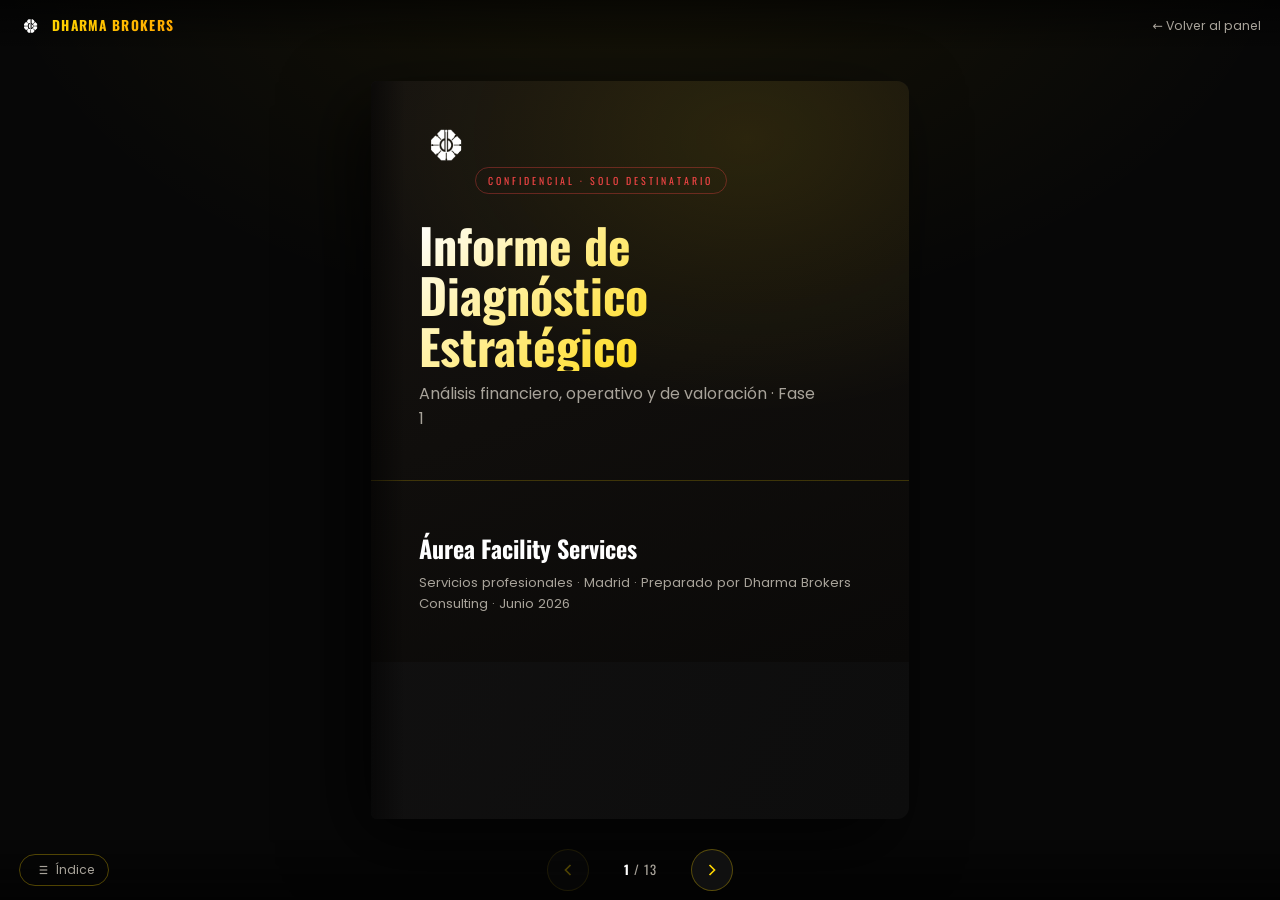
==== commit 46fd59e3: "Add files via upload" ====
--- a/informe.html
+++ b/informe.html
@@ -328,6 +328,93 @@
   '</div>' },
 ];
 
+/* ====== Datos del cliente (Gist/panel) → genera las páginas dinámicamente ====== */
+var BOOK_GID=(function(){ try{ return new URLSearchParams(location.search).get('id'); }catch(e){ return null; } })();
+function readPanelData(){ try{ var k=BOOK_GID?('dharma_panel_'+BOOK_GID):'dharma_panel_demo'; var r=localStorage.getItem(k); if(r) return JSON.parse(r); }catch(e){} return null; }
+function esc(s){ return String(s==null?'':s).replace(/&/g,'&amp;').replace(/</g,'&lt;').replace(/>/g,'&gt;'); }
+function bEur(n){ n=Math.round(n||0); var a=Math.abs(n); if(a>=1000000){ return (Math.round(n/100000)/10).toString().replace('.',',')+' M€'; } if(a>=1000){ return Math.round(n/1000)+' K€'; } return n+' €'; }
+function bVal(v){ var KEYS=['geography','market','size','growth','years','recurrence','concentration','ebitdaQuality','margin','backlog','diversification','supplier']; var f=(v&&v.factors)||{}; var nonDep=KEYS.reduce(function(p,k){return p*(f[k]?f[k].value:1);}, (v&&v.multipleBase)||0); var sc={}; ['minimo','realista','objetivo'].forEach(function(k){ var s=(v&&v.scenarios&&v.scenarios[k])||{depFactor:1}; sc[k]={euros:((v&&v.ebitda)||0)*nonDep*s.depFactor, mult:nonDep*s.depFactor}; }); return sc; }
+function buildPages(d){
+  d=d||{}; var c=d.config||{}, t=d.thesis||{}, v=d.valuation||{}, fo=d.founder||{}, ind=d.indices||{};
+  var sc=bVal(v); var P=[];
+  var scol=function(s){ return s==='critical'?'#ff6b6b':s==='warning'?'var(--warn)':'var(--ok)'; };
+  P.push({title:'Portada', html:
+   '<div class="cover"><div class="ct"><img class="logo" src="assets/logo-compass-white.png" alt="">'+
+   '<span class="conf">Confidencial · solo destinatario</span>'+
+   '<h1>Informe de Diagnóstico Estratégico</h1>'+
+   '<div class="sub">Análisis financiero, operativo y de valoración · Fase 1</div></div>'+
+   '<div class="foot"><div class="co">'+esc(c.companyName||'')+'</div>'+
+   '<div class="meta">'+esc(c.sector||'')+(c.location?' · '+esc(c.location):'')+' · Preparado por '+esc(c.consultant||'Dharma Brokers')+'</div></div></div>' });
+  P.push({title:'Cómo leerlo', html:
+   '<div class="pg"><div class="ph">Orientación</div><h2>Cómo leer <em>este informe</em>.</h2>'+
+   '<p>Un diagnóstico priorizado, no exhaustivo: el 80 % de los factores que más afectan al valor de su empresa y a su autonomía operativa. Cada afirmación tiene un número detrás.</p>'+
+   '<div class="rule"></div><h3>Recorrido</h3><ul>'+
+   '<li><b>Resumen ejecutivo</b> — la tesis en una página.</li>'+
+   '<li><b>Valoración</b> — tres escenarios y su metodología.</li>'+
+   '<li><b>Dependencia del fundador</b> — la cifra que descuentan los compradores.</li>'+
+   '<li><b>Bloqueos críticos</b> — con coste de inacción.</li>'+
+   '<li><b>Diagnóstico por área</b> y <b>hoja de ruta de 90 días</b>.</li>'+
+   '<li><b>Pre-auditoría</b> y siguiente paso.</li></ul></div>' });
+  P.push({title:'Resumen ejecutivo', html:
+   '<div class="pg"><div class="ph">01 · Resumen ejecutivo</div><h2>'+esc(t.headline||'Resumen ejecutivo')+'</h2>'+
+   ((t.paragraphs||[]).map(function(p,i){ return i===0?('<p class="lead">'+esc(p)+'</p>'):('<p>'+esc(p)+'</p>'); }).join(''))+
+   '<div class="statband">'+
+     '<div class="sb"><div class="v" style="color:#ff6b6b">'+(ind.autonomy!=null?ind.autonomy:'—')+'<span style="font-size:.7rem">/10</span></div><div class="l">Autonomía</div></div>'+
+     '<div class="sb"><div class="v" style="color:var(--warn)">'+(ind.saleReadiness!=null?ind.saleReadiness:'—')+'</div><div class="l">Prep. venta</div></div>'+
+     '<div class="sb"><div class="v" style="color:var(--warn)">'+(ind.optimization!=null?ind.optimization:'—')+'</div><div class="l">Salud operativa</div></div>'+
+   '</div></div>' });
+  P.push({title:'Valoración', html:
+   '<div class="pg"><div class="ph">02 · Valoración</div><h2>Cuánto vale <em>hoy</em> — y cuánto podría valer.</h2>'+
+   '<p>Múltiplo base <b>'+(Number(v.multipleBase)||0).toFixed(1)+'×</b> sobre un EBITDA normalizado de <b>'+bEur(v.ebitda)+'</b>, ajustado por geografía, ciclo, tamaño, crecimiento, recurrencia y dependencia del fundador.</p>'+
+   scbar([['Mínimo viable',55,bEur(sc.minimo.euros),'linear-gradient(90deg,#ef4444,#f87171)'],
+          ['Realista (hoy)',78,bEur(sc.realista.euros),'linear-gradient(90deg,#FFD700,#FFA500)'],
+          ['Objetivo',100,bEur(sc.objetivo.euros),'linear-gradient(90deg,#FFA500,#22c55e)']])+
+   '<div class="kv"><span>EBITDA normalizado</span><span>'+bEur(v.ebitda)+'</span></div>'+
+   '<div class="kv"><span>Múltiplo efectivo (realista)</span><span>'+(sc.realista.mult).toFixed(2)+'×</span></div>'+
+   '<p style="margin-top:1rem">Reducir la dependencia del fundador de alta a baja añade <b class="gold">'+bEur(sc.objetivo.euros-sc.realista.euros)+'</b> de valor — sin tocar la facturación.</p>'+
+   '<p class="dim" style="font-size:.78rem">Rango orientativo. Una valoración formal requiere due diligence y comparables recientes.</p></div>' });
+  var areasF=fo.byArea||[]; var maxH=Math.max.apply(null,[1].concat(areasF.map(function(a){return a.hours||0;})));
+  P.push({title:'Dependencia del fundador', html:
+   '<div class="pg"><div class="ph">03 · Dependencia</div><h2>Dónde se va el tiempo <em>del dueño</em>.</h2>'+
+   '<p>El fundador dedica <b>'+(fo.hoursPerWeek||0)+' horas semanales</b> a la operativa, con un índice de dependencia de <b style="color:#ff6b6b">'+(fo.dependencyScore!=null?fo.dependencyScore:'—')+'/10</b>.</p>'+
+   scbar(areasF.map(function(a){ var col=a.criticality==='alta'?'linear-gradient(90deg,#ef4444,#f87171)':(a.criticality==='media'?'linear-gradient(90deg,#FFA500,#FFD700)':'linear-gradient(90deg,#38bdf8,#7dd3fc)'); return [esc(a.area), Math.round((a.hours||0)/maxH*100), (a.hours||0)+' h', col]; }))+
+   ((fo.undocumentedRelationships&&fo.undocumentedRelationships.length)?('<h3>Relaciones críticas no documentadas</h3><ul>'+fo.undocumentedRelationships.map(function(r){return '<li>'+esc(r)+'</li>';}).join('')+'</ul>'):'')+
+   '<div class="quotebox">Todo lo que se va con el fundador si él se va. Es lo primero que un comprador exige blindar.</div></div>' });
+  (d.blockers||[]).forEach(function(b,i){ P.push({title:'Bloqueo '+(b.rank||i+1)+' · '+esc(b.title||''), html:
+   '<div class="pg"><div class="ph">04 · Bloqueo crítico #'+(b.rank||i+1)+'</div><h2>'+esc(b.title||'')+'</h2>'+
+   (b.coiPerQuarter?'<span class="coi">COI: '+bEur(b.coiPerQuarter)+' / trimestre</span>':'')+
+   '<p style="margin-top:1rem">'+esc(b.description||'')+'</p>'+
+   ((b.evidence&&b.evidence.length)?('<h3>Evidencia</h3><ul>'+b.evidence.map(function(e){return '<li>'+esc(e)+'</li>';}).join('')+'</ul>'):'')+
+   (b.recommendation?'<div class="quotebox">Recomendación: '+esc(b.recommendation)+'</div>':'')+'</div>' }); });
+  P.push({title:'Diagnóstico por área', html:
+   '<div class="pg"><div class="ph">05 · Diagnóstico</div><h2>Las áreas, <em>sin maquillaje</em>.</h2><div class="areagrid">'+
+   ((d.areas||[]).map(function(a){ var note=(a.keyFindings&&a.keyFindings[0])||(a.description&&a.description[0])||''; var lbl=a.status==='critical'?'· crítico':(a.status==='warning'?'· atención':'· ok'); return '<div class="ar"><div class="as" style="color:'+scol(a.status)+'">'+(a.score!=null?a.score:'—')+'</div><div><b>'+esc(a.name)+'</b> <span style="color:'+scol(a.status)+';font-size:.72rem">'+lbl+'</span><p>'+esc(note)+'</p></div></div>'; }).join(''))+
+   '</div></div>' });
+  var rm=d.roadmap||[]; var sumVal=rm.reduce(function(s,r){return s+(r.valuationImpact||0);},0); var sumH=rm.reduce(function(s,r){return s+(r.hoursSaved||0);},0);
+  var win=function(w){ var li=rm.filter(function(r){return r.window===w;}).map(function(r){return '<li>'+esc(r.title)+'</li>';}).join(''); return li||'<li class="dim">—</li>'; };
+  P.push({title:'Hoja de ruta 90 días', html:
+   '<div class="pg"><div class="ph">06 · Hoja de ruta</div><h2>90 días. <em>Accionable, no genérica</em>.</h2>'+
+   '<div class="statband"><div class="sb"><div class="v gold">+'+bEur(sumVal)+'</div><div class="l">Valor potencial</div></div>'+
+   '<div class="sb"><div class="v">'+sumH+' h</div><div class="l">Horas/mes liberadas</div></div></div>'+
+   '<h3>Días 0-30 · cimientos</h3><ul>'+win('0-30')+'</ul>'+
+   '<h3>Días 30-60 · transferir</h3><ul>'+win('30-60')+'</ul>'+
+   '<h3>Días 60-90 · escalar</h3><ul>'+win('60-90')+'</ul></div>' });
+  var ag=d.auditGaps||[]; var stTxt=function(s){return s==='complete'?'Completo':(s==='partial'?'Parcial':'Falta');}; var stCol=function(s){return s==='complete'?'var(--ok)':(s==='partial'?'var(--warn)':'#ff8585');};
+  P.push({title:'Pre-auditoría y conclusión', html:
+   '<div class="pg"><div class="ph">07 · Pre-auditoría · conclusión</div><h2>Lo que pediría <em>un comprador serio</em>.</h2>'+
+   ag.map(function(a){ return '<div class="kv"><span>'+esc(a.document)+'</span><span style="color:'+stCol(a.status)+'">'+stTxt(a.status)+'</span></div>'; }).join('')+
+   '<div class="rule"></div><h3>Conclusión</h3>'+
+   '<p>'+esc((t.paragraphs&&t.paragraphs[t.paragraphs.length-1])||'')+'</p>'+
+   '<p>El siguiente paso natural es ejecutar la hoja de ruta de 90 días.</p></div>' });
+  P.push({title:'Contraportada', html:
+   '<div class="cover"><div class="ct"><img class="logo" src="assets/logo-compass-white.png" alt="">'+
+   '<h1 style="font-size:clamp(1.7rem,4vw,2.4rem)">¿Listo para ejecutar la hoja de ruta?</h1>'+
+   '<div class="sub">Este diagnóstico es 100 % suyo y autónomo. Si decide ejecutarlo con nosotros en la Fase 2, el coste de la Fase 1 se descuenta al completo.</div></div>'+
+   '<div class="foot"><div class="co" style="font-size:1.1rem">Dharma Brokers Consulting</div>'+
+   '<div class="meta">Operaciones confidenciales · Europa · LATAM · EE.UU. · © 2026</div></div></div>' });
+  return P;
+}
+
 /* ============================== MOTOR DEL LIBRO ============================== */
 var KEY='dharma_book_pg';
 var cur = (function(){ var n=parseInt(localStorage.getItem(KEY),10); return (isFinite(n)&&n>=0&&n<PAGES.length)?n:0; })();
@@ -384,19 +471,38 @@
 
 /* index drawer */
 var drawer=document.getElementById('drawer'), list=document.getElementById('drawerList');
-PAGES.forEach(function(p,i){
-  var d=document.createElement('div'); d.className='it';
-  d.innerHTML='<span class="ix">'+(i+1)+'</span><span class="ti">'+p.title+'</span>';
-  d.onclick=function(){ goTo(i); closeDrawer(); };
-  list.appendChild(d);
-});
+function buildDrawer(){
+  list.innerHTML='';
+  PAGES.forEach(function(p,i){
+    var el=document.createElement('div'); el.className='it';
+    el.innerHTML='<span class="ix">'+(i+1)+'</span><span class="ti">'+p.title+'</span>';
+    el.onclick=function(){ goTo(i); closeDrawer(); };
+    list.appendChild(el);
+  });
+}
 function openDrawer(){drawer.classList.add('open');}
 function closeDrawer(){drawer.classList.remove('open');}
 document.getElementById('idxBtn').onclick=openDrawer;
 document.getElementById('drawerClose').onclick=closeDrawer;
 drawer.addEventListener('click',function(e){ if(e.target===drawer) closeDrawer(); });
 
-showStatic();
+function render(){ if(cur>=PAGES.length) cur=0; buildDrawer(); showStatic(); }
+
+/* Carga de datos del cliente y construye el libro. Respaldo: PAGES estatico (demo). */
+(function(){
+  var backLink=document.querySelector('.topbar a.back');
+  if(backLink) backLink.href='index.html'+(BOOK_GID?('?id='+encodeURIComponent(BOOK_GID)):'');
+  var applied=false;
+  function apply(d){ if(applied) return; applied=true; if(d){ PAGES=buildPages(d); document.title='Informe de Diagnóstico · '+esc((d.config&&d.config.companyName)||'')+' — Dharma Brokers'; } cur=0; render(); }
+  var ls=readPanelData();
+  if(ls){ apply(ls); }
+  else if(BOOK_GID){
+    fetch('https://api.github.com/gists/'+encodeURIComponent(BOOK_GID),{headers:{'Accept':'application/vnd.github+json'}})
+      .then(function(r){ return r.json(); })
+      .then(function(g){ var f=g.files&&(g.files['report.json']||Object.values(g.files)[0]); apply(f&&f.content?JSON.parse(f.content):null); })
+      .catch(function(){ apply(null); });
+  } else { apply(null); }
+})();
 </script>
 </body>
 </html>
